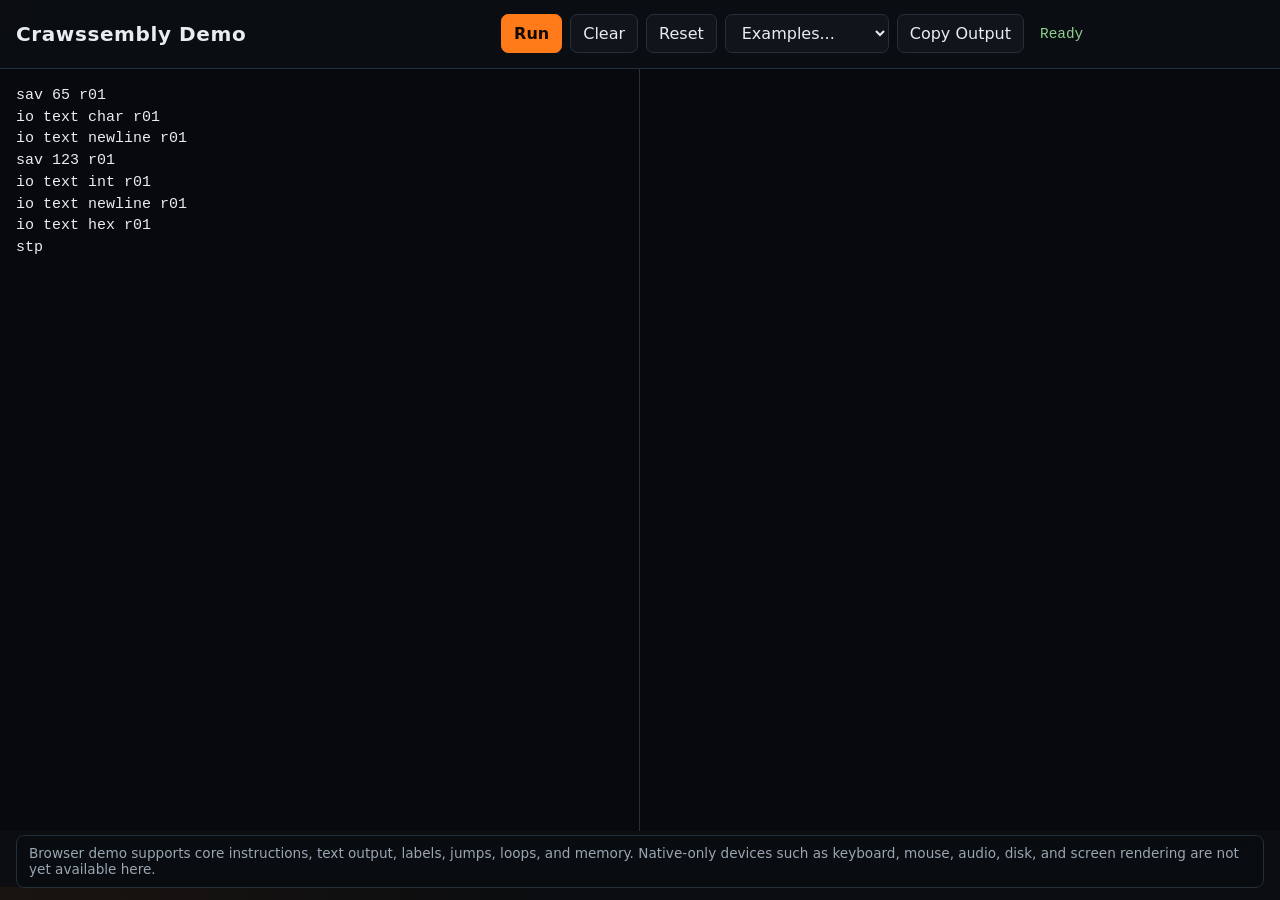
==== web-demo/index.html @ 564506d7 "Web Demo Ready" ====
<!doctype html>
<html>
  <head>
    <meta charset="utf-8">
    <title>Crawssembly Demo</title>
    <link rel="stylesheet" href="style.css?v=5">
  </head>

  <body>
    <header>
      <h1>Crawssembly Demo</h1>

      <div class="controls">

        <div class="button-group">
          <button id="run">Run</button>
          <button id="clear">Clear</button>
          <button id="reset">Reset</button>

          <select id="examples">
            <option value="">Examples...</option>
            <option value="hello">Hello World</option>
            <option value="countdown">Countdown</option>
            <option value="memory">Memory Demo</option>
            <option value="hex">Hex Output</option>
            <option value="loop">Loop Test</option>
          </select>

          <button id="copy-output">Copy Output</button>
        </div>

        <span id="status">Ready</span>

      </div>

    </header>

    <main>
      <textarea id="editor" spellcheck="false">sav 65 r01
io text char r01
io text newline r01
sav 123 r01
io text int r01
io text newline r01
io text hex r01
stp</textarea>

      <pre id="output"></pre>
    </main>

    <script type="module" src="main.js?v=4"></script>

  <p class="note">
    Browser demo supports core instructions, text output, labels, jumps, loops, and memory. 
    Native-only devices such as keyboard, mouse, audio, disk, and screen rendering are not yet available here.
  </p>

  </body>
</html>
---- web-demo/style.css ----
:root {
  --bg: #0b0d10;
  --panel: #11151b;
  --panel-dark: #07090c;
  --border: #26303a;
  --text: #e8edf2;
  --muted: #9aa6b2;
  --accent: #ff7a18;
  --accent-soft: rgba(255, 122, 24, 0.15);
  --success: #8fd18f;
}

* {
  box-sizing: border-box;
}

body {
  margin: 0;
  font-family: system-ui, sans-serif;
  background: radial-gradient(circle at top left, #1a1410, var(--bg) 35%);
  color: var(--text);
}

header {
  display: flex;
  flex-wrap: wrap;
  gap: 1rem;
  align-items: center;
  justify-content: space-between;
  padding: 0.9rem 1rem;
  border-bottom: 1px solid var(--border);
  background: rgba(10, 13, 17, 0.94);
}

h1 {
  margin: 0;
  font-size: 1.25rem;
  letter-spacing: 0.03em;
}

.controls {
  display: flex;
  align-items: center;
  gap: 1rem;
}

.button-group {
  display: flex;
  flex-wrap: wrap;
  gap: 0.5rem;
}

button,
select {
  border: 1px solid var(--border);
  border-radius: 0.45rem;
  padding: 0.5rem 0.75rem;
  background: var(--panel);
  color: var(--text);
  font: inherit;
}

button {
  cursor: pointer;
}

button:hover,
select:hover {
  border-color: var(--accent);
  background: var(--accent-soft);
}

button:active {
  transform: translateY(1px);
}

#run {
  border-color: var(--accent);
  background: var(--accent);
  color: #120804;
  font-weight: 700;
}

#run:hover {
  filter: brightness(1.08);
}

select {
  min-width: 10rem;
  cursor: pointer;
  color: var(--text);
}

select:focus {
  outline: none;
  border-color: var(--accent);
}

select option {
  background: #11151b;
  color: #e8edf2;
}

#status {
  min-width: 14rem;
  text-align: left;

  color: var(--success);
  font-family: Consolas, "Courier New", monospace;
  font-size: 0.9rem;

  white-space: nowrap;
}}

#status::before {
  content: "> ";
  color: var(--muted);
}

main {
  display: grid;
  grid-template-columns: 1fr 1fr;
  height: calc(100vh - 82px);
  padding-bottom: 3.5rem;
}

textarea,
pre {
  margin: 0;
  padding: 1rem;
  font-family: Consolas, "Courier New", monospace;
  font-size: 15px;
  line-height: 1.45;
  background: var(--panel-dark);
  color: var(--text);
  border: 0;
  outline: none;
  overflow: auto;
  tab-size: 2;
}

textarea {
  resize: none;
  border-right: 1px solid var(--border);
}

textarea:focus {
  background: #090d12;
  box-shadow: inset 0 0 0 1px var(--accent-soft);
}

pre {
  white-space: pre-wrap;
  word-break: break-word;
}

.note {
  position: fixed;
  left: 1rem;
  right: 1rem;
  bottom: 0.75rem;
  margin: 0;
  padding: 0.6rem 0.75rem;
  border: 1px solid var(--border);
  border-radius: 0.5rem;
  background: rgba(10, 13, 17, 0.88);
  color: var(--muted);
  font-size: 0.85rem;
  backdrop-filter: blur(8px);
}

@media (max-width: 800px) {
  header {
    align-items: flex-start;
  }

  .controls {
    width: 100%;
  }

  main {
    grid-template-columns: 1fr;
    height: auto;
    padding-bottom: 0;
  }

  textarea,
  pre {
    min-height: 40vh;
  }

  textarea {
    border-right: 0;
    border-bottom: 1px solid var(--border);
  }

  .note {
    position: static;
    border-radius: 0;
    border-left: 0;
    border-right: 0;
  }
}
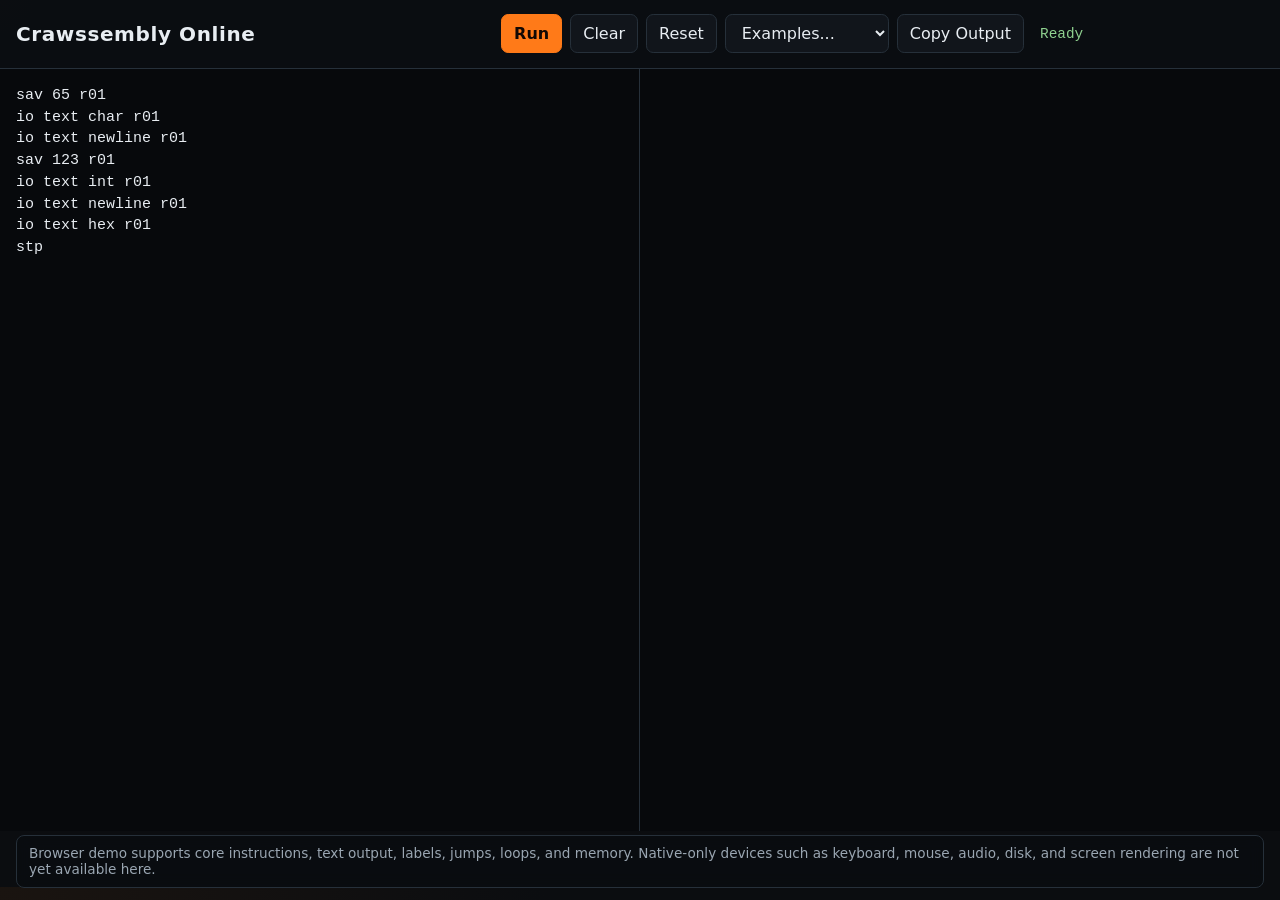
==== commit 79b00451: "Minor edits to Crawssembly Online" ====
--- a/web-demo/index.html
+++ b/web-demo/index.html
@@ -8,7 +8,7 @@
 
   <body>
     <header>
-      <h1>Crawssembly Demo</h1>
+      <h1>Crawssembly Online</h1>
 
       <div class="controls">
 
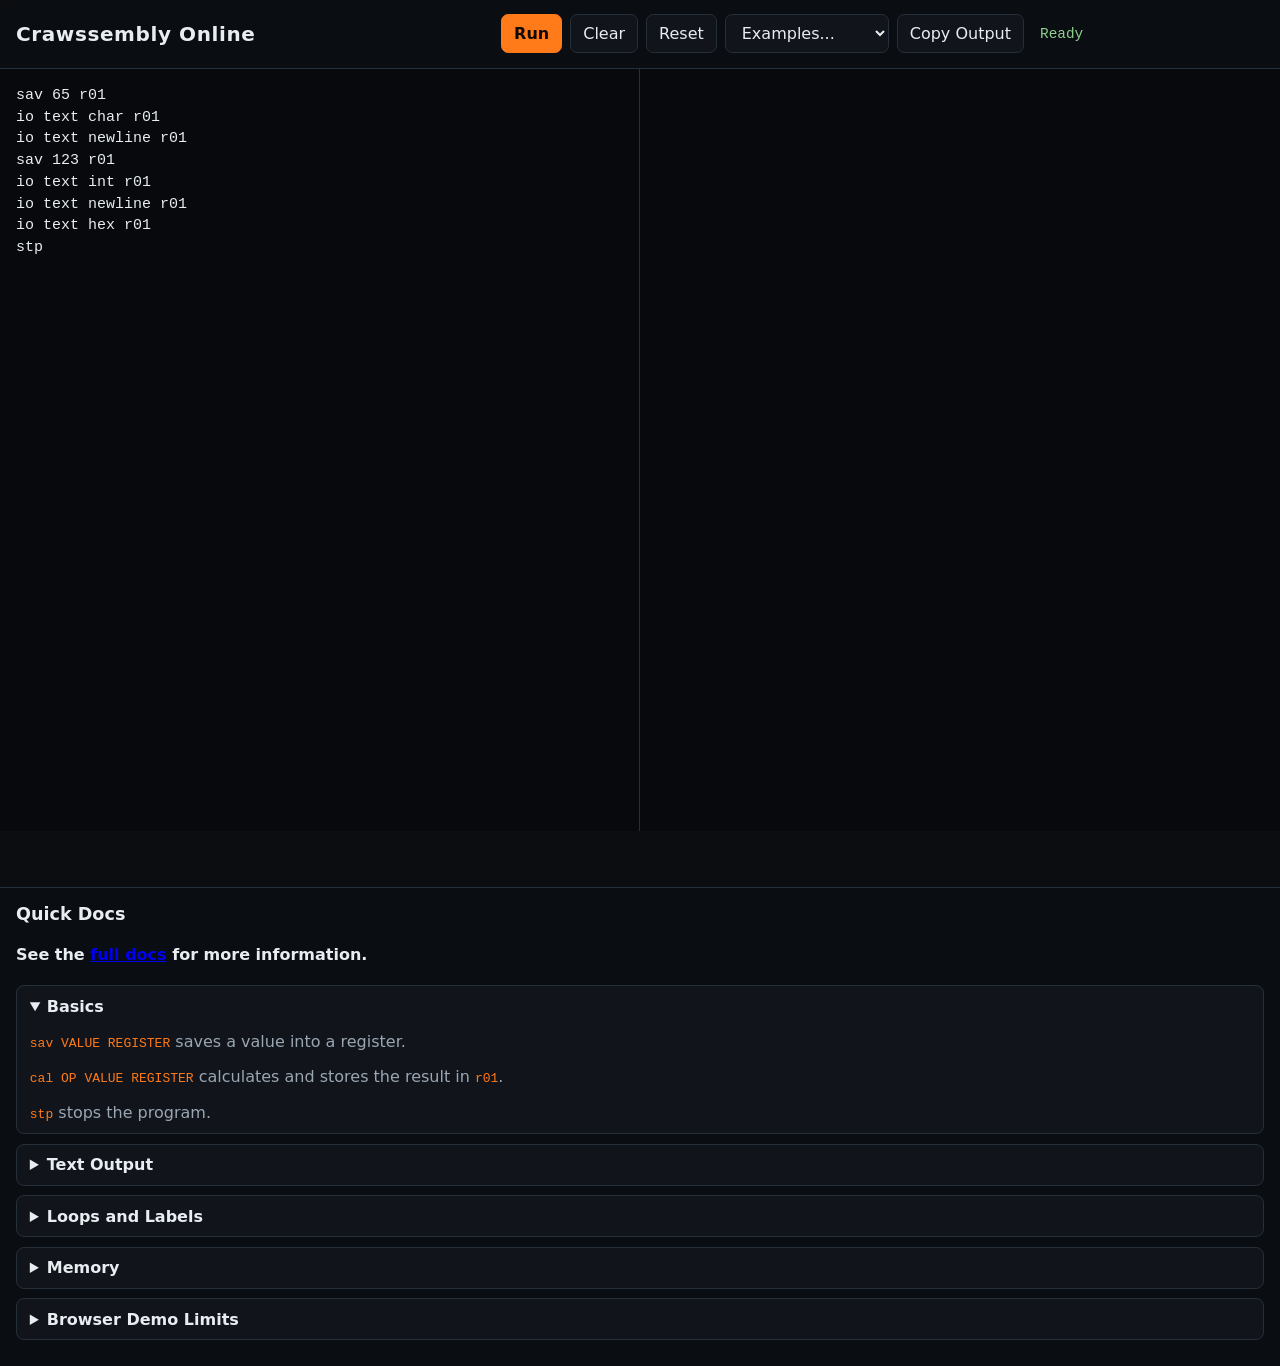
==== commit 72d5c74b: "Dedicated documentation website created" ====
--- a/web-demo/index.html
+++ b/web-demo/index.html
@@ -3,7 +3,7 @@
   <head>
     <meta charset="utf-8">
     <title>Crawssembly Demo</title>
-    <link rel="stylesheet" href="style.css?v=5">
+    <link rel="stylesheet" href="style.css?v=6">
   </head>
 
   <body>
@@ -48,12 +48,46 @@
       <pre id="output"></pre>
     </main>
 
-    <script type="module" src="main.js?v=4"></script>
+    <script type="module" src="main.js?v=5"></script>
 
-  <p class="note">
-    Browser demo supports core instructions, text output, labels, jumps, loops, and memory. 
-    Native-only devices such as keyboard, mouse, audio, disk, and screen rendering are not yet available here.
-  </p>
+    <section class="docs">
+      <h2>Quick Docs</h2>
+      <h4>See the <a href="http://docs-crawssembly.ultimatecraw.xyz">full docs</a> for more information.</h4>
+
+      <details open>
+        <summary>Basics</summary>
+        <p><code>sav VALUE REGISTER</code> saves a value into a register.</p>
+        <p><code>cal OP VALUE REGISTER</code> calculates and stores the result in <code>r01</code>.</p>
+        <p><code>stp</code> stops the program.</p>
+      </details>
+
+      <details>
+        <summary>Text Output</summary>
+        <p><code>sav 65 rEF</code> prints <code>A</code> using the ASCII output register.</p>
+        <p><code>io text char r01</code> prints register <code>r01</code> as a character.</p>
+        <p><code>io text int r01</code> prints register <code>r01</code> as a number.</p>
+        <p><code>io text hex r01</code> prints register <code>r01</code> as hexadecimal.</p>
+      </details>
+
+      <details>
+        <summary>Loops and Labels</summary>
+        <p>A label marks a line. <code>jmp LABEL</code> jumps to it.</p>
+        <p><code>jmg</code>, <code>jmz</code>, and <code>jml</code> jump depending on <code>r01</code>.</p>
+      </details>
+
+      <details>
+        <summary>Memory</summary>
+        <p><code>io mem addr r01</code> sets the active memory address.</p>
+        <p><code>io mem write r02</code> writes <code>r02</code> to that address.</p>
+        <p><code>io mem read r03</code> reads from that address into <code>r03</code>.</p>
+      </details>
+
+      <details>
+        <summary>Browser Demo Limits</summary>
+        <p>This demo supports core instructions, labels, jumps, loops, text output, and memory.</p>
+        <p>Native-only features such as keyboard, mouse, audio, disk, and screen rendering are not yet available here.</p>
+      </details>
+    </section>
 
   </body>
 </html>
--- a/web-demo/style.css
+++ b/web-demo/style.css
@@ -149,6 +149,46 @@
   box-shadow: inset 0 0 0 1px var(--accent-soft);
 }
 
+.docs {
+  padding: 1rem;
+  border-top: 1px solid var(--border);
+  background: rgba(10, 13, 17, 0.94);
+}
+
+.docs h2 {
+  margin: 0 0 0.75rem;
+  font-size: 1.1rem;
+}
+
+.docs details {
+  margin-bottom: 0.6rem;
+  border: 1px solid var(--border);
+  border-radius: 0.5rem;
+  background: var(--panel);
+  overflow: hidden;
+}
+
+.docs summary {
+  padding: 0.65rem 0.8rem;
+  cursor: pointer;
+  font-weight: 700;
+  color: var(--text);
+}
+
+.docs summary:hover {
+  background: var(--accent-soft);
+}
+
+.docs p {
+  margin: 0;
+  padding: 0.35rem 0.8rem 0.7rem;
+  color: var(--muted);
+}
+
+.docs code {
+  color: var(--accent);
+}
+
 pre {
   white-space: pre-wrap;
   word-break: break-word;
